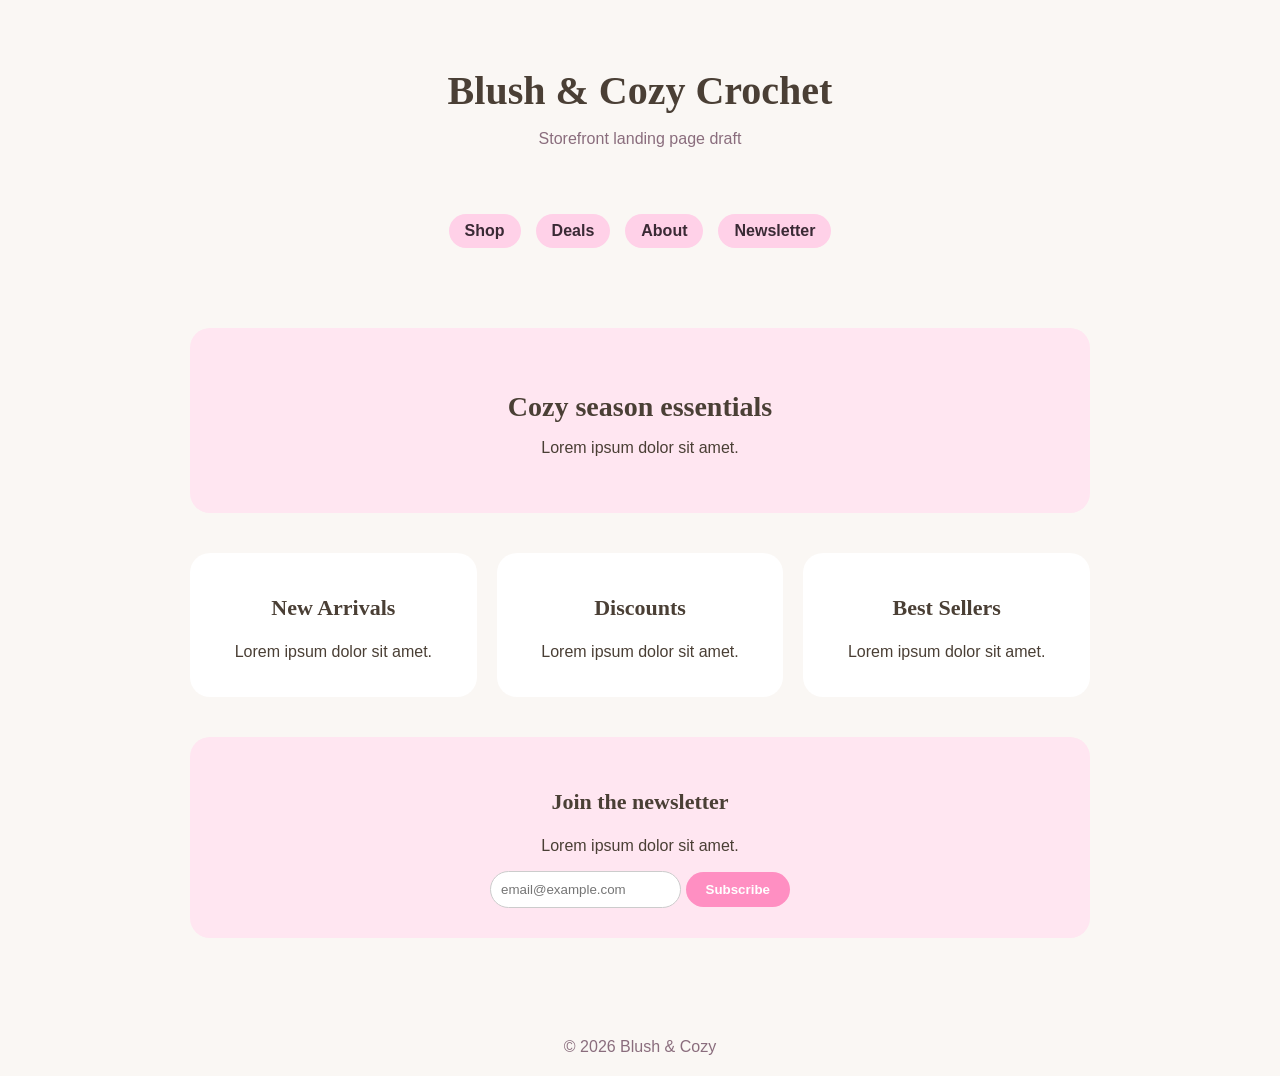
==== index.html @ ae9ded91 "Moved site files to root for GitHub Pages" ====
<!DOCTYPE html>
<html lang="en">
<head>
  <meta charset="UTF-8">
  <meta name="viewport" content="width=device-width, initial-scale=1.0">
  <title>Blush & Cozy Crochet</title>
  <link rel="stylesheet" href="style.css">
</head>
<body>

<header>
  <h1>Blush & Cozy Crochet</h1>
  <p>Storefront landing page draft</p>
</header>

<nav>
  <a href="#">Shop</a>
  <a href="#">Deals</a>
  <a href="#">About</a>
  <a href="#">Newsletter</a>
</nav>

<div class="container">
  <section class="hero">
    <h2>Cozy season essentials</h2>
    <p>Lorem ipsum dolor sit amet.</p>
  </section>

  <section class="cards">
    <div class="card">
      <h3>New Arrivals</h3>
      <p>Lorem ipsum dolor sit amet.</p>
    </div>
    <div class="card">
      <h3>Discounts</h3>
      <p>Lorem ipsum dolor sit amet.</p>
    </div>
    <div class="card">
      <h3>Best Sellers</h3>
      <p>Lorem ipsum dolor sit amet.</p>
    </div>
  </section>

  <section class="newsletter">
    <h3>Join the newsletter</h3>
    <p>Lorem ipsum dolor sit amet.</p>
    <input type="email" placeholder="email@example.com">
    <button>Subscribe</button>
  </section>
</div>

<footer>
  © 2026 Blush & Cozy
</footer>

</body>
</html>
---- style.css ----
/* ======================
   Cozy / Girly Pop Draft
   ====================== */

body {
  margin: 0;
  font-family: Helvetica, Arial,  sans-serif;
  background: #fff5fa;
  color: #3a2a35;
}

/* Layout */
.container {
  max-width: 1000px;
  margin: 0 auto;
  padding: 20px;
}

/* Header */
header {
  text-align: center;
  padding: 40px 20px;
}

header h1 {
  font-size: 2.5rem;
  margin-bottom: 10px;
}

header p {
  color: #8a6d7d;
}

/* Navigation */
nav {
  display: flex;
  justify-content: center;
  gap: 15px;
  margin-bottom: 40px;
}

nav a {
  padding: 8px 16px;
  border-radius: 20px;
  background: #ffd1e8;
  color: #3a2a35;
  text-decoration: none;
  font-weight: bold;
}

/* Hero */
.hero {
  background: #ffe6f1;
  border-radius: 20px;
  padding: 40px;
  text-align: center;
  margin-bottom: 40px;
}

.hero h2 {
  margin-bottom: 10px;
}

/* Cards */
.cards {
  display: grid;
  grid-template-columns: repeat(3, 1fr);
  gap: 20px;
  margin-bottom: 40px;
}

.card {
  background: white;
  border-radius: 20px;
  padding: 20px;
  text-align: center;
}

/* Newsletter */
.newsletter {
  background: #ffe6f1;
  border-radius: 20px;
  padding: 30px;
  text-align: center;
  margin-bottom: 40px;
}

.newsletter input {
  padding: 10px;
  border-radius: 20px;
  border: 1px solid #ccc;
}

.newsletter button {
  padding: 10px 20px;
  border-radius: 20px;
  border: none;
  background: #ff8fc2;
  color: white;
  font-weight: bold;
  cursor: pointer;
}

/* Footer */
footer {
  text-align: center;
  padding: 20px;
  color: #8a6d7d;
}

/* Responsive */
@media (max-width: 768px) {
  .cards {
    grid-template-columns: 1fr;
  }
}
/* STYLE GUIDE ONLY */

body {
  font-family: 'Lato', sans-serif;
  background-color: #FAF7F4;
  color: #4A3F35;
  margin: 0;
}

.container {
  max-width: 900px;
  margin: auto;
  padding: 40px;
}

h1, h2, h3 {
  font-family: 'Playfair Display', serif;
}

h1 { font-size: 40px; }
h2 { font-size: 28px; }
h3 { font-size: 22px; }

.lead {
  font-size: 18px;
  color: #8E6A79;
}

.colors {
  display: flex;
  gap: 20px;
  flex-wrap: wrap;
  margin-top: 20px;
}

.color-box {
  width: 150px;
  height: 100px;
  display: flex;
  align-items: center;
  justify-content: center;
  text-align: center;
  font-weight: bold;
  border-radius: 12px;
  padding: 5px;
}

.primary { background: #F4A6B8; }
.secondary { background: #EED6C4; }
.background { background: #FAF7F4; border: 1px solid #ddd; }
.text-color { background: #4A3F35; color: white; }
.accent { background: #8E6A79; color: white; }

a {
  color: #8E6A79;
  display: inline-block;
  margin-top: 10px;
}

.btn {
  margin-top: 20px;
  padding: 10px 20px;
  background: #F4A6B8;
  border: none;
  border-radius: 8px;
  color: #4A3F35;
  font-weight: bold;
  cursor: pointer;
}

.spacing {
  display: flex;
  gap: 15px;
  margin-top: 20px;
}

.space {
  border: 1px solid #ccc;
  padding: 10px;
  border-radius: 6px;
}
/* ===== style guide spacing (so it looks organized) ===== */
.sg-section { padding: 2rem 0; }
.sg-title { margin: 0 0 1rem; }
.sg-block { margin: 1.5rem 0; max-width: 560px; }
.sg-subtitle { margin: 0 0 .75rem; }
.sg-label { display: inline-block; margin: .75rem 0 .35rem; font-size: .95rem; }
.sg-note { margin-top: .75rem; opacity: .8; font-size: .95rem; }

/* ===== inputs ===== */
.input {
  width: 100%;
  padding: .9rem 1rem;
  border-radius: 12px;
  border: 1px solid #cfcfcf;
  background: #fff;
  outline: none;
}

.input:focus { border-color: #111; }

.input--warning { border-color: #c7a12a; }
.input--alert { border-color: #c33a3a; }

/* money input */
.money-input { position: relative; }
.money-input__icon {
  position: absolute;
  left: .9rem;
  top: 50%;
  transform: translateY(-50%);
  opacity: .75;
}
.input--money { padding-left: 2.2rem; }

/* ===== buttons ===== */
.btn-row { display: flex; flex-wrap: wrap; gap: .75rem; }

.btn {
  border: none;
  border-radius: 999px;
  padding: .85rem 1.2rem;
  background: #111;
  color: #fff;
  cursor: pointer;
}

.btn:disabled { opacity: .5; cursor: not-allowed; }

.btn--hero {
  padding: 1rem 1.6rem;
  font-size: 1.05rem;
}

.btn--warning { background: #c7a12a; color: #111; }
.btn--alert { background: #c33a3a; color: #fff; }

.btn--ghost {
  background: transparent;
  color: #111;
  border: 1px solid #cfcfcf;
}

/* ===== hotdog ===== */
.hotdog {
  display: grid;
  grid-template-columns: auto 1fr auto;
  align-items: center;
  gap: .5rem;
  padding: .35rem .5rem;
  border-radius: 999px;
  border: 1px solid #cfcfcf;
  background: #fff;
}

.hotdog__icon { padding-left: .35rem; opacity: .8; }

.hotdog__input {
  border: none;
  outline: none;
  padding: .75rem .5rem;
  background: transparent;
  width: 100%;
}

.hotdog__btn {
  border: none;
  border-radius: 999px;
  padding: .7rem 1rem;
  background: #111;
  color: #fff;
  cursor: pointer;
}

/* ===== select ===== */
.select-wrap { position: relative; }

.select {
  width: 100%;
  padding: .9rem 1rem;
  border-radius: 12px;
  border: 1px solid #cfcfcf;
  background: #fff;
  outline: none;
}

/* ===== checkbox ===== */
.check {
  display: inline-flex;
  align-items: center;
  gap: .6rem;
  cursor: pointer;
  user-select: none;
}

.check__input { position: absolute; opacity: 0; pointer-events: none; }

.check__box {
  width: 20px;
  height: 20px;
  border-radius: 6px;
  border: 1px solid #cfcfcf;
  background: #fff;
  position: relative;
}

.check__input:checked + .check__box {
  background: #111;
  border-color: #111;
}

.check__input:checked + .check__box::after {
  content: "";
  position: absolute;
  inset: 4px;
  background: #fff;
  border-radius: 3px;
}

/* ===== checkbox trick ===== */
.toggle { position: absolute; opacity: 0; pointer-events: none; }

.panel {
  margin-top: .75rem;
  border: 1px solid #cfcfcf;
  border-radius: 12px;
  background: #fff;
  overflow: hidden;

  /* closed state */
  max-height: 0;
  padding: 0 1rem;
  transition: max-height .25s ease, padding .25s ease;
}

.panel__text { margin: 0; padding: .9rem 0; }

.toggle:checked ~ .panel {
  max-height: 140px;
  padding: 0 1rem;
}
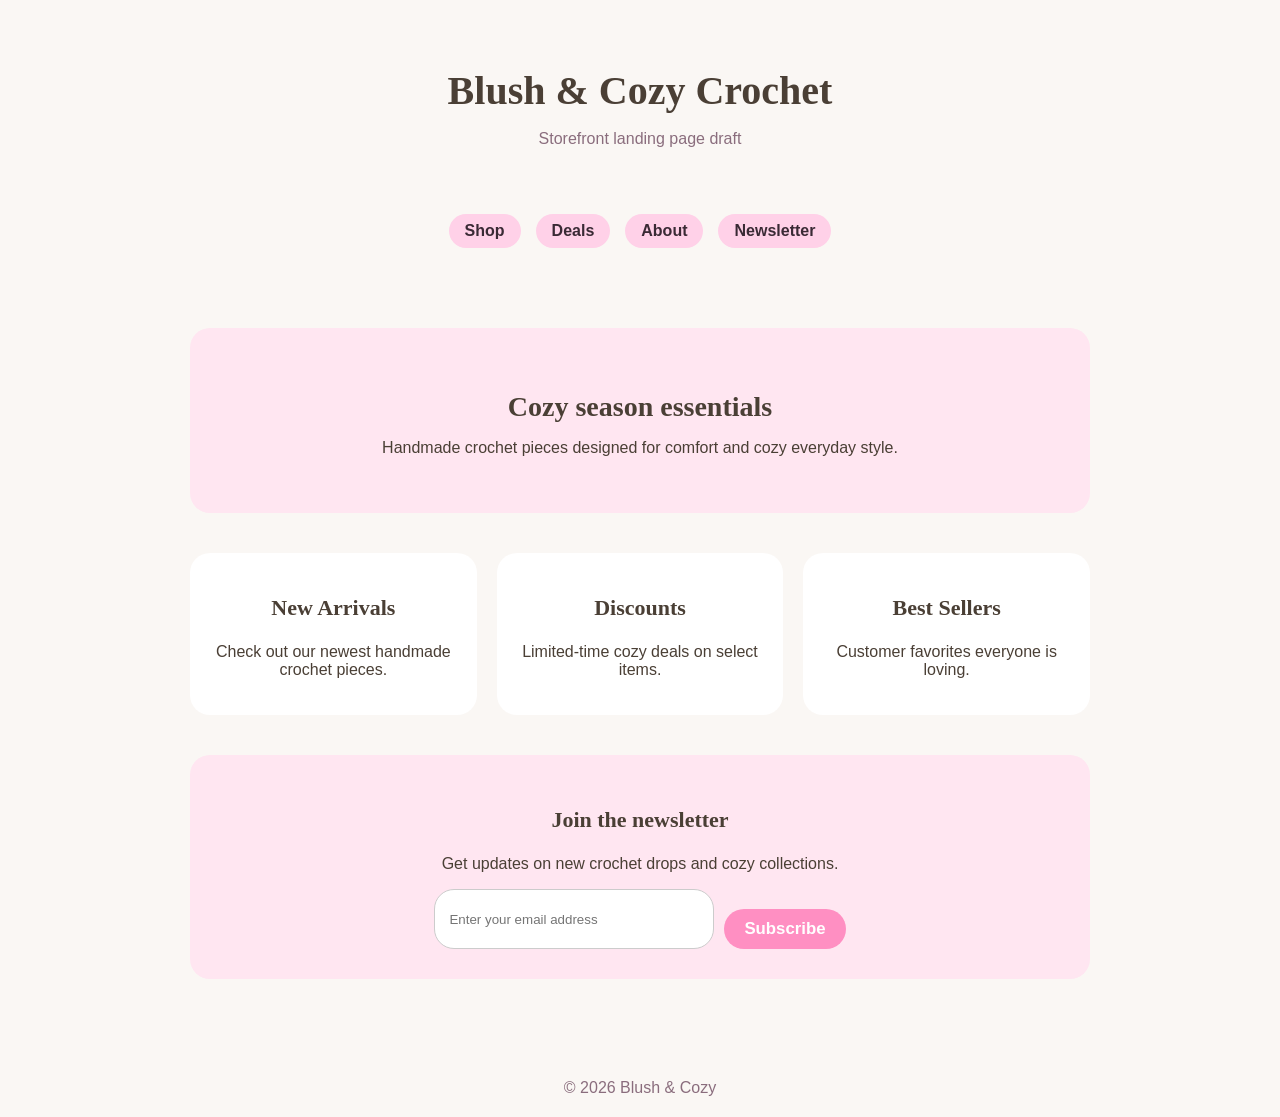
==== commit 7e0c2d97: "Update homepage and style guide components Added newsletter input form, updated text content, and im" ====
--- a/index.html
+++ b/index.html
@@ -23,29 +23,43 @@
 <div class="container">
   <section class="hero">
     <h2>Cozy season essentials</h2>
-    <p>Lorem ipsum dolor sit amet.</p>
+    <p>Handmade crochet pieces designed for comfort and cozy everyday style.</p>
   </section>
 
   <section class="cards">
     <div class="card">
       <h3>New Arrivals</h3>
-      <p>Lorem ipsum dolor sit amet.</p>
+      <p>Check out our newest handmade crochet pieces.</p>
     </div>
+
     <div class="card">
       <h3>Discounts</h3>
-      <p>Lorem ipsum dolor sit amet.</p>
+      <p>Limited-time cozy deals on select items.</p>
     </div>
+
     <div class="card">
       <h3>Best Sellers</h3>
-      <p>Lorem ipsum dolor sit amet.</p>
+      <p>Customer favorites everyone is loving.</p>
     </div>
   </section>
 
   <section class="newsletter">
     <h3>Join the newsletter</h3>
-    <p>Lorem ipsum dolor sit amet.</p>
-    <input type="email" placeholder="email@example.com">
-    <button>Subscribe</button>
+    <p>Get updates on new crochet drops and cozy collections.</p>
+
+    <form class="newsletter-form">
+      <input 
+        type="email" 
+        class="input"
+        placeholder="Enter your email address"
+        required
+      >
+
+      <button class="btn btn--hero" type="submit">
+        Subscribe
+      </button>
+    </form>
+
   </section>
 </div>
 
@@ -54,4 +68,4 @@
 </footer>
 
 </body>
-</html>
+</html>
--- a/style.css
+++ b/style.css
@@ -4,7 +4,7 @@
 
 body {
   margin: 0;
-  font-family: Helvetica, Arial,  sans-serif;
+  font-family: Helvetica, Arial, sans-serif;
   background: #fff5fa;
   color: #3a2a35;
 }
@@ -114,6 +114,7 @@
     grid-template-columns: 1fr;
   }
 }
+
 /* STYLE GUIDE ONLY */
 
 body {
@@ -195,6 +196,7 @@
   padding: 10px;
   border-radius: 6px;
 }
+
 /* ===== style guide spacing (so it looks organized) ===== */
 .sg-section { padding: 2rem 0; }
 .sg-title { margin: 0 0 1rem; }
@@ -211,6 +213,12 @@
   border: 1px solid #cfcfcf;
   background: #fff;
   outline: none;
+}
+
+.textarea {
+  min-height: 120px;
+  resize: vertical;
+  font-family: 'Lato', sans-serif;
 }
 
 .input:focus { border-color: #111; }
@@ -309,6 +317,12 @@
   user-select: none;
 }
 
+.radio-group {
+  display: flex;
+  flex-direction: column;
+  gap: .5rem;
+}
+
 .check__input { position: absolute; opacity: 0; pointer-events: none; }
 
 .check__box {
@@ -354,4 +368,23 @@
 .toggle:checked ~ .panel {
   max-height: 140px;
   padding: 0 1rem;
+}
+
+/* Newsletter form */
+.newsletter-form{
+  display:flex;
+  justify-content:center;
+  gap:10px;
+  margin-top:15px;
+}
+
+.newsletter-form input{
+  padding:10px 14px;
+  border-radius:20px;
+  border:1px solid #ccc;
+  width:250px;
+}
+
+.newsletter-form button{
+  border-radius:20px;
 }
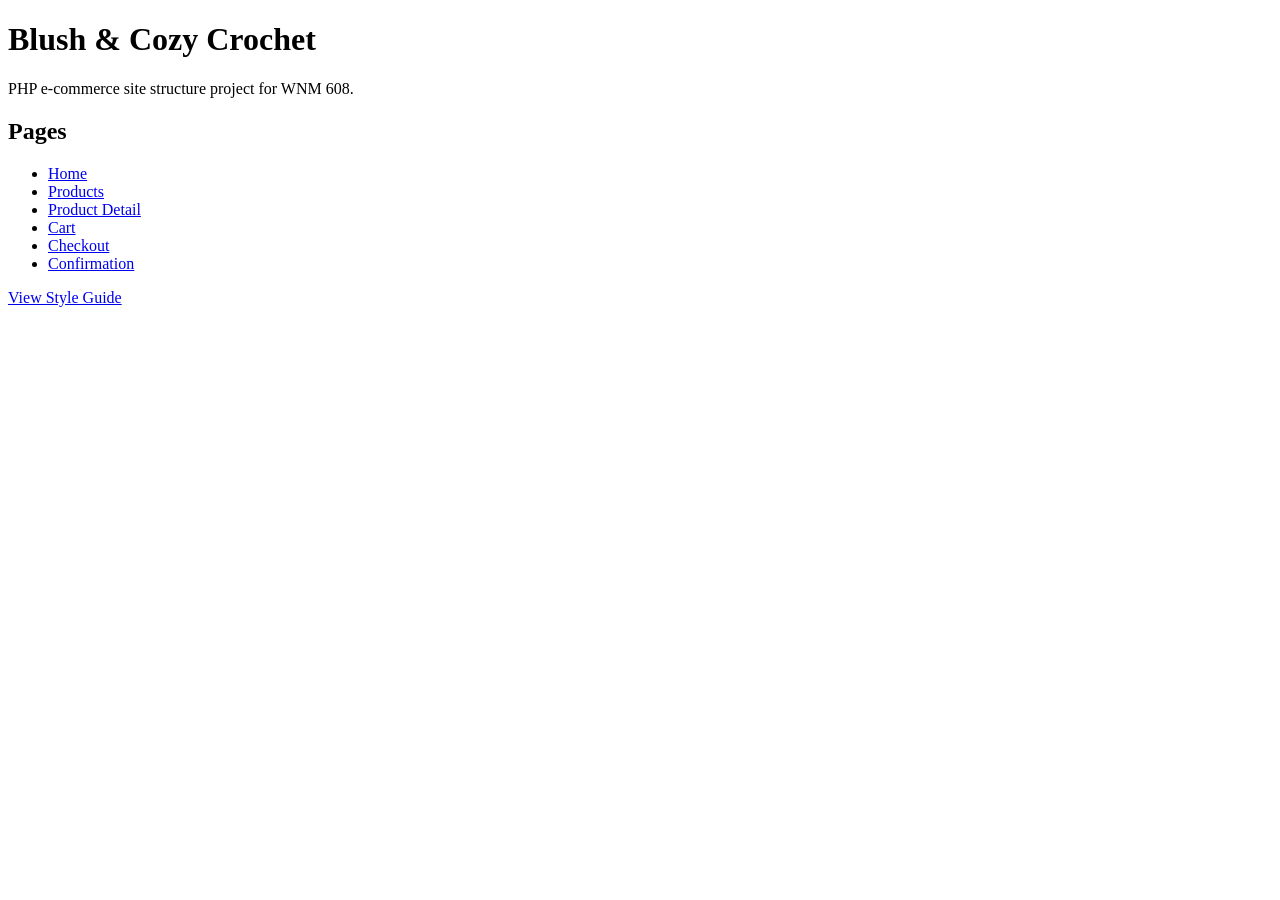
==== commit 17865446: "Added GitHub Pages index file" ====
--- a/index.html
+++ b/index.html
@@ -1,71 +1,26 @@
 <!DOCTYPE html>
-<html lang="en">
+<html>
 <head>
-  <meta charset="UTF-8">
-  <meta name="viewport" content="width=device-width, initial-scale=1.0">
-  <title>Blush & Cozy Crochet</title>
-  <link rel="stylesheet" href="style.css">
+<title>Blush & Cozy Crochet</title>
 </head>
 <body>
 
-<header>
-  <h1>Blush & Cozy Crochet</h1>
-  <p>Storefront landing page draft</p>
-</header>
+<h1>Blush & Cozy Crochet</h1>
 
-<nav>
-  <a href="#">Shop</a>
-  <a href="#">Deals</a>
-  <a href="#">About</a>
-  <a href="#">Newsletter</a>
-</nav>
+<p>PHP e-commerce site structure project for WNM 608.</p>
 
-<div class="container">
-  <section class="hero">
-    <h2>Cozy season essentials</h2>
-    <p>Handmade crochet pieces designed for comfort and cozy everyday style.</p>
-  </section>
+<h2>Pages</h2>
 
-  <section class="cards">
-    <div class="card">
-      <h3>New Arrivals</h3>
-      <p>Check out our newest handmade crochet pieces.</p>
-    </div>
+<ul>
+<li><a href="index.php">Home</a></li>
+<li><a href="products.php">Products</a></li>
+<li><a href="product.php">Product Detail</a></li>
+<li><a href="cart.php">Cart</a></li>
+<li><a href="checkout.php">Checkout</a></li>
+<li><a href="confirmation.php">Confirmation</a></li>
+</ul>
 
-    <div class="card">
-      <h3>Discounts</h3>
-      <p>Limited-time cozy deals on select items.</p>
-    </div>
-
-    <div class="card">
-      <h3>Best Sellers</h3>
-      <p>Customer favorites everyone is loving.</p>
-    </div>
-  </section>
-
-  <section class="newsletter">
-    <h3>Join the newsletter</h3>
-    <p>Get updates on new crochet drops and cozy collections.</p>
-
-    <form class="newsletter-form">
-      <input 
-        type="email" 
-        class="input"
-        placeholder="Enter your email address"
-        required
-      >
-
-      <button class="btn btn--hero" type="submit">
-        Subscribe
-      </button>
-    </form>
-
-  </section>
-</div>
-
-<footer>
-  © 2026 Blush & Cozy
-</footer>
+<p><a href="style-guide/index.html">View Style Guide</a></p>
 
 </body>
 </html>
